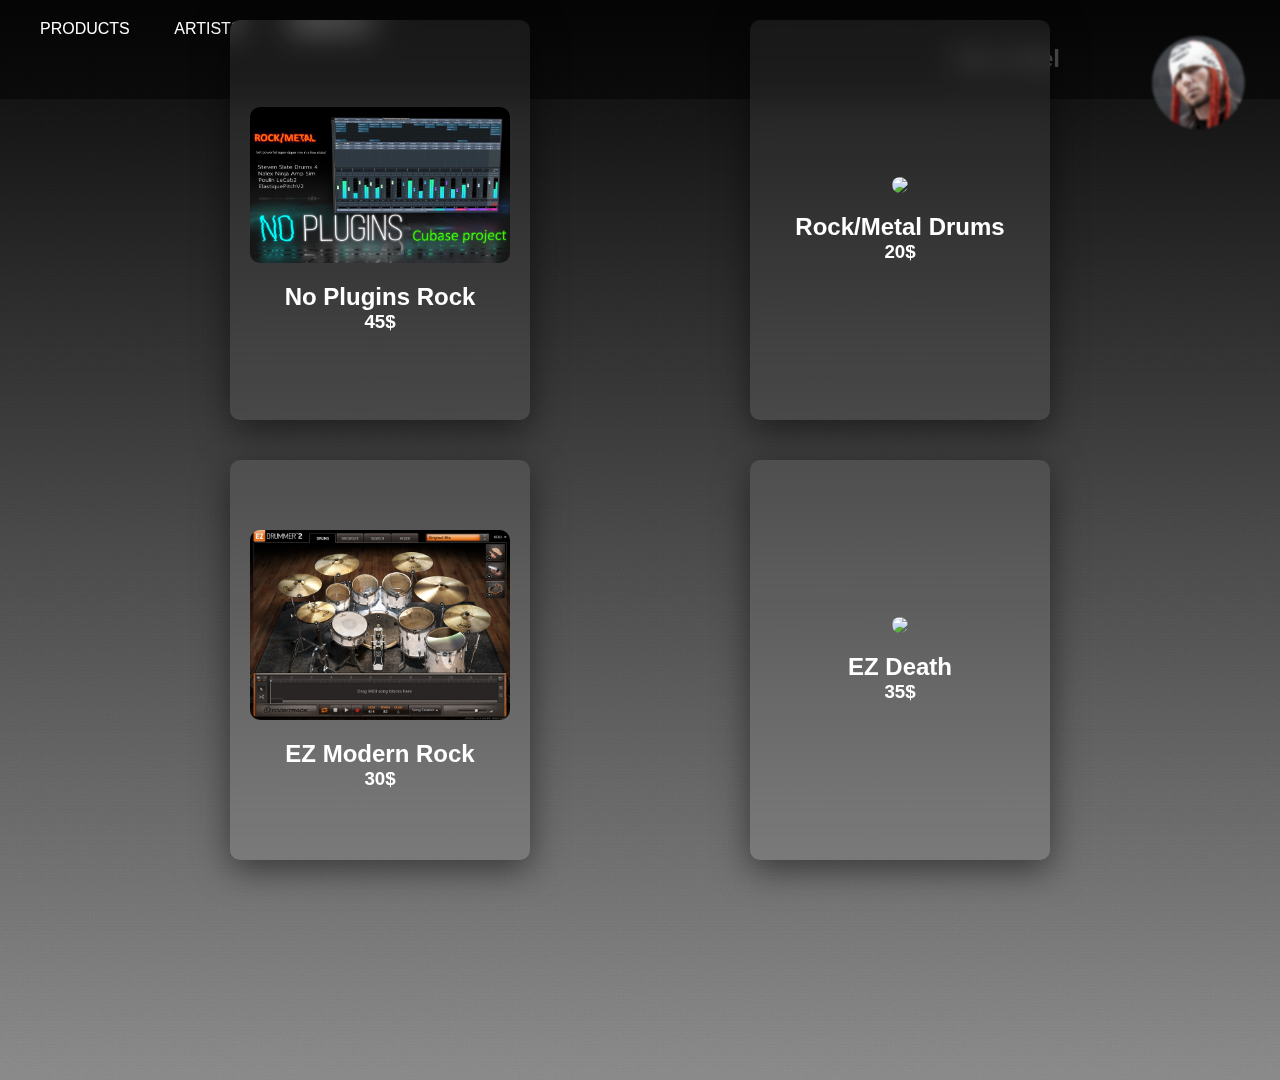
==== index.html @ 74b93f31 "Update index.html" ====
<!DOCTYPE html>
<html lang="en">
<head>
    <meta charset="UTF-8">
    <meta http-equiv="X-UA-Compatible" content="IE=edge">
    <meta name="viewport" content="width=device-width, initial-scale=1.0">
    <link rel="stylesheet" href="CubaseProj.css">
    <link rel="stylesheet" href="https://cdnjs.cloudflare.com/ajax/libs/font-awesome/5.15.3/css/all.min.css">
    
    
    
    <title>Document</title>
</head>
<body>
    <!-- <script type="module" src="/RockChick/sky.js"></script> -->
    <!-- <script type="module" src="/RockChick/three.min.js"></script> -->
    <!-- <script type="module" src="/RockChick/OrbitControls.js"></script> -->
    
    
    
    <section>
        <div class="container">
            <!-- <div class="BG"> -->
                <!-- <lottie-interactive path="/GBG3.json" autoplay style="left: 0; right: 0; position: absolute; background-size: cover; min-width: 1920px" loop /> -->
            <!-- </div> -->
            
            <div class="navbar">
                <img src="/logo32pro.png" class="logo">
                <h2>Alex Shel</h2>
                
                <nav>
                    <ul>
                        <li><a href="">PRODUCTS</a></li>
                        <li><a href="DEMO.html">ARTISTS</a></li>
                        <li><a href="contacts.html">CONTACTS</a></li>
                        
                    </ul>
                </nav>
            </div>
            <div class="popup-view">
                <div class="popup-card">
                    <a><i class="fas fa-times close-btn"></i></a>   
                    <div class="product-img">
                        <iframe width="560" height="315" src="https://www.youtube.com/embed/jpOxNnaENlM" title="YouTube video player" frameborder="0" allow="accelerometer; autoplay; clipboard-write; encrypted-media; gyroscope; picture-in-picture" allowfullscreen></iframe>
                    </div>
                    <div class="info">
                        <h2>No Plugins Rock<br><span>Cubase Project</span></h2>
                        <p>Cubase 5/10 64 bit<br>Steven Slate Drums 4.<br>Nalex Ninja Amp.<br>Poulin LeCab.<br>ElastiquePitchV2.<br>
                        О! Привет!) Этот проект создан на основе самых распространенных и наиболее удачных 
                        алгоритмов формирования звучания как отдельных инструментов так и общего микса в целом.
                        Проект легкий и быстрый. Будет работать практически на любом ПК даже со встроенной звуковой картой.
                        <br>Проект включает в себя две дорожки под ритм гитару, две дорожки под атмосферные гитары,
                        миди барабаны и дорожка под бас. Ну а что ещё надо?))
                        <!-- <a href="https://www.youtube.com/watch?v=jpOxNnaENlM&t=24s">Заценить</a> -->
                    </p>
                        <span class="price">$45.00</span>
                        <a href="#" class="PP">PayPal</a>
                        <a href="#" class="QW">QIWI</a>
                    </div>
                </div>
            </div>
            <div class="card">
                <div class="imgBx">
                    <img src="NPcover111.png">
                    <h2>No Plugins Rock</h2>
                    <h3>45$</h3>
                </div>
                <div class="content">
                    <div class="popup-btn">
                        <a>Quick View</a>
                    </div>
                </div>
            </div> 
            <div class="popup-view">
                <div class="popup-card">
                    <a><i class="fas fa-times close-btn"></i></a>   
                    <div class="product-img">
                        <iframe width="560" height="315" src="https://www.youtube.com/embed/jpOxNnaENlM" title="YouTube video player" frameborder="0" allow="accelerometer; autoplay; clipboard-write; encrypted-media; gyroscope; picture-in-picture" allowfullscreen></iframe>
                    </div>
                    <div class="info">
                        <h2>Rock/Metal Drums<br><span>Cubase Project</span></h2>
                        <p>Cubase 5/10 64 bit.<br>Cubase stock plugins only.<br>Конечно же тебе нужен Steven Slate Drums 4!<br>
                            Привет!)) Как можно было догадаться, в этом проекте ты получишь готовый звук барабанов из проекта No Plugins Rock, который
                            я бы назвал классическим и универсальным для создания треков в большинстве поджанров рок-музыки в целом. 
                            <!-- <a href="http://www.yandex.ru">Заценить</a> -->
                        </p>
                        <span class="price">$20.00</span>
                        <a href="#" class="PP">PayPal</a>
                        <a href="#" class="QW">QIWI</a>
                    </div>
                </div>
            </div>
            <div class="card">
                <div class="imgBx">
                    <img src="bd111.png">
                    <h2>Rock/Metal Drums</h2>
                    <h3>20$</h3>
                </div>
                <div class="content">
                    <div class="popup-btn">
                        <a>Quick View</a>
                    </div>
                </div>
            </div>
            
            <div class="popup-view">
                <div class="popup-card">
                    <a><i class="fas fa-times close-btn"></i></a>   
                    <div class="product-img">
                        <iframe width="560" height="315" src="https://www.youtube.com/embed/b77DIRigFrw" title="YouTube video player" frameborder="0" allow="accelerometer; autoplay; clipboard-write; encrypted-media; gyroscope; picture-in-picture" allowfullscreen></iframe>
                    </div>
                    <div class="info">
                        <h2>EZ Modern Rock<br><span>Cubase Project</span></h2>
                        <p>Cubase 8.5/10 Pro 64 bit.<br>EZDrummer 2.<br>FabFIlter Pro-L.<br>
                        EZ Modern, пожалуй, самая распространенная в использовании библиотека. Я решил придать ей звучание, которое хорошо подойдет для создания Alternative/Groove Rock музыки.
                        Yamaha 9000 kick и Ludwig Chrome over Aluminium snare дадут твоему миксу яйки и особое очарование)).
                        <!-- <a href="https://www.youtube.com/watch?v=b77DIRigFrw">Заценить</a> -->
                    </p>
                        <span class="price">$30.00</span>
                        <a href="#" class="PP">PayPal</a>
                        <a href="#" class="QW">QIWI</a>
                    </div>
                </div>
            </div>
            <div class="card">
                <div class="imgBx">
                    <img src="EZD.jpg">
                    <h2>EZ Modern Rock</h2>
                    <h3>30$</h3>
                </div>
                <div class="content">
                    <div class="popup-btn">
                        <a>Quick View</a>
                    </div>
                </div>
            </div>
            <div class="popup-view">
                <div class="popup-card">
                    <a><i class="fas fa-times close-btn"></i></a>   
                    <div class="product-img">
                            <iframe width="560" height="315" src="https://www.youtube.com/embed/KqLFnn2zgj0" title="YouTube video player" frameborder="0" allow="accelerometer; autoplay; clipboard-write; encrypted-media; gyroscope; picture-in-picture" allowfullscreen></iframe>
                    </div>
                    <div class="info">
                        <h2>EZ Death<br><span>Cubase Project</span></h2>
                        <p>Cubase 8.5/10 Pro! 64 bit.<br>EZDrummer 2.<br>Рекомендую использовать FabFIlter Pro-L на мастер-шине<br>
                        Cubase plugins only<br>
                        EZ Death. Продюсер Mark Lewis.
                        
                        <!-- <a href="https://www.youtube.com/watch?v=KqLFnn2zgj0">Заценить</a> -->
                    </p>
                        <span class="price">$35.00</span>
                        <a href="#" class="PP">PayPal</a>
                        <a href="#" class="QW">QIWI</a>
                    </div>
                </div>
            </div>
            <div class="card">
                <div class="imgBx">
                    <img src="ezdth.png">
                    <h2>EZ Death</h2>
                    <h3>35$</h3>
                </div>
                <div class="content">
                    <div class="popup-btn">
                        <a>Quick View</a>
                    </div>
                </div>
            </div>
        </div>
    </section>
    
    <script type="text/javascript" src="https://unpkg.com/lottie-interactive@latest/dist/lottie-interactive.js"></script>
    <script type="text/javascript">
    var popupViews = document.querySelectorAll('.popup-view');
    var popupBtns = document.querySelectorAll('.popup-btn');
    var closeBtns = document.querySelectorAll('.close-btn');

    var popup = function(popupClick){
        popupViews[popupClick].classList.add('active');
    }

    popupBtns.forEach((popupBtn, i) => {
        popupBtn.addEventListener("click", () => {
            popup(i);
        });
    });


    closeBtns.forEach((closeBtn) => {
        closeBtn.addEventListener("click", () => {
            popupViews.forEach((popupView) => {
                popupView.classList.remove('active')
            });
        });
    });
     </script>
</body>
</html>
---- CubaseProj.css ----
*
{
    margin: 0;
    padding: 0;
    box-sizing: border-box;
    font-family: 'Poppins', sans-serif;
    
}
section
{
    display: flex;
    justify-content: center;
    align-items: center;
    
    /*background: #1b1b1b;*/
    overflow: hidden;
    padding: 100px 20px;
    box-sizing: border-box;
    background-image: linear-gradient(rgba(0, 0, 0, 0.753),rgba(243, 243, 243, 0.5)),url(/gray1.jpg);
    background-position: center;
    background-size: 900px;
    min-height: 1080px;
}
section::before
{
    content: '';
    position: fixed;
    top: 0;
    left: 0;
    width: 100%;
    height: 100%;
    background: #006eff00;
    clip-path: circle(65% at 100% -20%);
}
section::after
{
    content: '';
    position: fixed;
    top: 0;
    left: 0;
    width: 100%;
    height: 100%;
    background: #8d755d00;
    clip-path: circle(38% at 0% 100%);
}
.container
{

    z-index: 10;
    display: flex;
    justify-content: center;
    align-items: center;
    flex-wrap: wrap;
    
    
    
}
.container .card
{
    top: -100px;
    position: relative;
    width: 300px;
    height: 400px;
    margin: 20px 110px;
    display: flex;
    justify-content: center;
    align-items: center;
    flex-direction: column;
    background:  rgba(255, 255, 255, 0.075);
    box-shadow: 0px 10px 35px rgba(0, 0, 0, 0.5);
    backdrop-filter: blur(15px);
    border-radius: 10px;
    transition: 0.4s;
    transition-delay: 0.6s;
}
.container .card:hover
{
    transform: scale(1.05);
}
.container .card .imgBx
{
    position: relative;
    display: flex;
    justify-content: center;
    align-items: center; 
    flex-direction: column;
    padding: 20px;
    transition: 0.5s ease-in-out;
}
.container .card:hover .imgBx
{
   transform: translateY(-40px);
}
.container .card .imgBx img
{
    max-width: 100%;
    margin: 0 0 20px;
    transition: 0.5s ease-in-out;
    border-radius: 10px;
}
.container .card:hover .imgBx img
{
    transform: translate(30px,-8px) rotate(0deg) scale(1.1);
    filter: blur(0px) saturate(105%);
    
}
.container .card .imgBx h2
{
    color: #fff;
    font-weight: 600;
}
.container .card .content
{
    position: absolute;
    bottom: 20px;
    display: flex;
    justify-content: center;
    align-items: center;
    flex-direction: column;
    transition: 0.5s ease-in-out;
    opacity: 0;
    visibility: hidden;
}
.container .card:hover .content
{
    opacity: 1;
    visibility: visible;
    transform: translateY(-33px);
}
.popup-btn
{
    z-index: 2;
    letter-spacing: 1px;
    cursor: pointer;
}

.container .card .content a
{
    position: relative;
    top: 10px;
    display: inline-block;
    padding: 12px 30px;
    background: rgb(255, 255, 255);
    border-radius: 40px;
    font-weight: 600;
    text-decoration: none;
    color: #111;
    text-transform: uppercase;
}
.container .card  h3
{
    color: #fff;
    font-weight: 600;   
}
.navbar
{
    position: absolute;
    height: 11%;
    display: block;
    align-items: center;
    width: 100%;
    top: 0;
    background-color: rgba(0, 0, 0, 0.432);
}
.nav
{   
    flex: 1;
    text-align: right;
}
nav ul li
{
    list-style: none;
    display: inline-block;
    margin-left: 40px;
    margin-top: 20px;
}
nav ul li:hover
{
    transform: scale(1.2);
}
nav ul li a
{
    text-decoration: none;
    color: #fff;
}
.container .card .info
{
    position: absolute;
    top: -250px;
    padding: 12px 30px;
    background: rgba(255, 255, 255, 0.719);
    border-radius: 10px;
    font-weight: 600;
    text-decoration: none;
    font-size: small;
    color: rgb(17, 17, 17);
    transform: translate3d(-80px, -30px, 0);   
}
.container .card .info h2
{
    color: rgb(56, 56, 56);
}
.navbar .logo
{
    position: absolute;
    width: 120px;
    right: 20px;
    top: 35px;
    transition: 0.4s;
    filter: blur(1px) saturate(50%);
    
}
.navbar .logo:hover
{
    transform: scale(1.2);
    filter: blur(0px) saturate(100%);
}
.navbar h2
{
    position: absolute;
    color: rgba(255, 255, 255, 0.295);
    top: 45px;
    right: 220px;
    font-size: 1.5rem;
    transition: 0.5s;
}
.navbar h2:hover
{
    color: rgb(255, 255, 255);
    text-shadow: 0 0 10px #fff,
                 0 0 20px #fff,
                 0 0 40px #fff,
                 0 0 60px #fff,
                 0 0 80px #fff,
                 0 0 120px #fff,
                 0 0 160px #fff;
    letter-spacing: 1px;
    transform: scale(1.1);
}
lottie-interactive
{
    top: 0;
    
}
.popup-view
{
    z-index: 2;
    background: rgba(255, 255, 255, 0.5);
    position: fixed;
    top: 0;
    right: 0;
    bottom: 0;
    left: 0;
    display: flex;
    justify-content: center;
    align-items: center;
    opacity: 0;
    visibility: hidden;
}
.popup-view.active{
    opacity: 1;
    visibility: visible;
}

.popup-card
{
    position: relative;
    display: flex;
    width: 800px;
    height: 500px;
    margin: 20px;
}
.popup-card .product-img
{
    z-index: 2;
    background-color: rgba(53, 53, 53, 0.788);
    position: relative;
    display: flex;
    justify-content: center;
    align-items: center;
    width: 45%;
    height: 90%;
    transform: translateY(25px);
    border-top-left-radius: 10px;
    border-bottom-left-radius: 10px;
}
.popup-card .product-img img
{
    z-index: 2;
    position: relative;
    width: 120%;
    left: -50px;
    border-radius: 8px;
}
.popup-card .info
{
    z-index: 2;
    background: rgb(255, 255, 255);
    display: flex;
    flex-direction: column;
    width: 55%;
    height: 121%;
    box-sizing: border-box;
    padding: 40px;
    border-radius: 10px;
}


.popup-card .info h2
{
    font-size: 30px;
    line-height: 20px;
    margin: 10px;
}
.popup-card .info h2 span
{
    font-size: 15px;
    text-transform: uppercase;
    letter-spacing: 2px;
}
.popup-card .info p
{
    font-size: 15px;
    margin: 15px;
}
.popup-card .info .price
{
    font-size: 45px;
    font-weight: 300;
    margin: 0px;
}
.popup-card .info .PP
{
    color: #fff;
    background: #009DD2;
    font-size: 16px;
    text-decoration: none;
    margin: 5px auto;
    padding: 8px 50px;
    border-radius: 20px;
    
}
.popup-card .info .QW
{
    color: #fff;
    background: #009DD2;
    font-size: 16px;
    text-align: center;
    margin: 5px auto;
    padding: 8px 50px;
    text-transform: uppercase;
    border-radius: 20px;
    text-decoration: none;
}
.popup-card .close-btn
{
    color: #555;
    z-index: 3;
    position: absolute;
    right: 0;
    font-size: 20px;
    margin: 20px;
    cursor: pointer;
}
@media (max-width: 900px)
{
    .popup-card
    {
        flex-direction: column;
        width: 550px;
        height: auto;
    }
    .popup-card .product-img
    {
    z-index: 3;
    width: 100%;
    height: 200px;
    transform: translateY(0);
    border-bottom-left-radius: 0;
    border-top-left-radius: 10px;
    border-top-right-radius: 10px;
    } 
    .popup-card .product-img img
 {
    left: -130px;
    max-width: 40%; 
    bottom: -3px;
 }
 .popup-card .info
 {
    width: 100%;
    height: auto;
    padding: 20px;
    border-top-left-radius: 0;
    border-top-right-radius: 0;
 }
 .popup-card .info h2
 {
    margin: 20px 5px 5px 5px;
    font-size: 25px;
 } 
 .popup-card .info h2 span
 {
    font-size: 10px;
 } 

 .popup-card .info h2 p
 {
    margin: 5px;
    font-size: 13px;
 }
 .popup-card .info .price
 {
    margin: 5px;
    font-size: 30px;

 }
 .popup-card .info .PP
 {
    margin: 5px auto;
    padding: 5px 40px;
    font-size: 14px;
 }
 .popup-card .info .QW
 {
    font-size: 14px;
 }
 .popup-card .close-btn
 {
    z-index: 4;
 }
 .popup-card .info .PP
 {
    color: #fff;
    background: #009DD2;
    font-size: 16px;
    text-decoration: none;
    margin: 5px auto;
    padding: 8px 50px;
    border-radius: 20px;
 }
 .popup-card .info .QW
 {
    color: #fff;
    background: #009DD2;
    font-size: 16px;
    text-align: center;
    margin: 5px auto;
    padding: 8px 50px;
    text-transform: uppercase;
    border-radius: 20px;
    text-decoration: none;
 }
 .popup-card .close-btn
 {
    z-index: 4;
    color: #fff;
 }
}
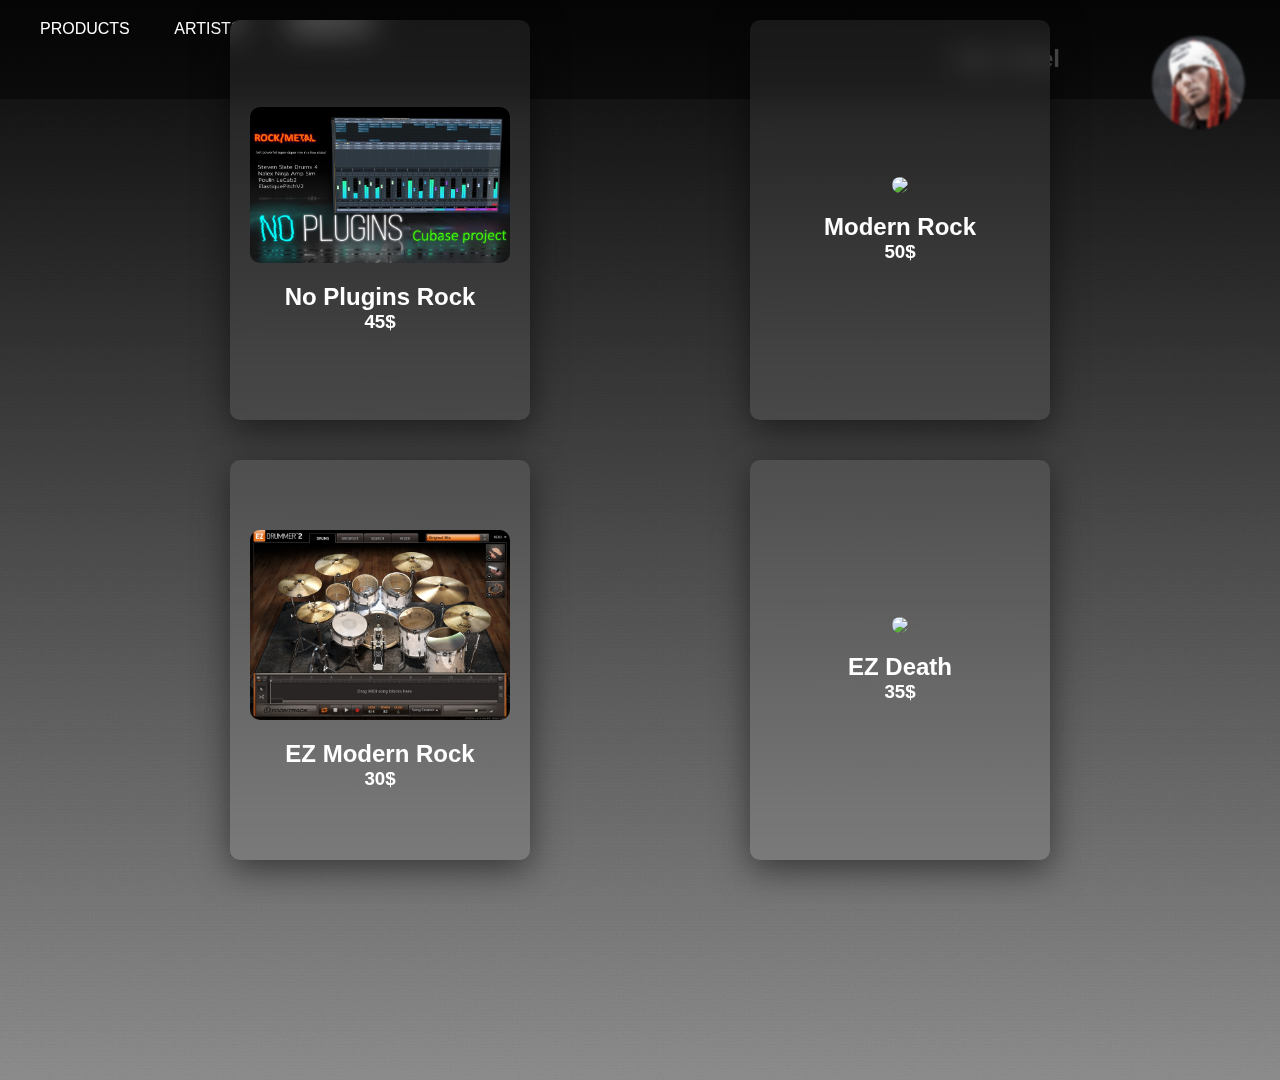
==== commit e62a5214: "Update index.html" ====
--- a/index.html
+++ b/index.html
@@ -79,12 +79,12 @@
                     </div>
                     <div class="info">
                         <h2>Rock/Metal Drums<br><span>Cubase Project</span></h2>
-                        <p>Cubase 5/10 64 bit.<br>Cubase stock plugins only.<br>Конечно же тебе нужен Steven Slate Drums 4!<br>
+                        <p>Cubase 7/10 64 bit.<br>Steven Slate Drums 4.<br>Toneforge - Ben Bruce.<br>FabFIlter Pro-L.<br>
                             Привет!)) Как можно было догадаться, в этом проекте ты получишь готовый звук барабанов из проекта No Plugins Rock, который
                             я бы назвал классическим и универсальным для создания треков в большинстве поджанров рок-музыки в целом. 
                             <!-- <a href="http://www.yandex.ru">Заценить</a> -->
                         </p>
-                        <span class="price">$20.00</span>
+                        <span class="price">$50.00</span>
                         <a href="#" class="PP">PayPal</a>
                         <a href="#" class="QW">QIWI</a>
                     </div>
@@ -92,9 +92,9 @@
             </div>
             <div class="card">
                 <div class="imgBx">
-                    <img src="bd111.png">
-                    <h2>Rock/Metal Drums</h2>
-                    <h3>20$</h3>
+                    <img src="cassss.jpg">
+                    <h2>Modern Rock</h2>
+                    <h3>50$</h3>
                 </div>
                 <div class="content">
                     <div class="popup-btn">
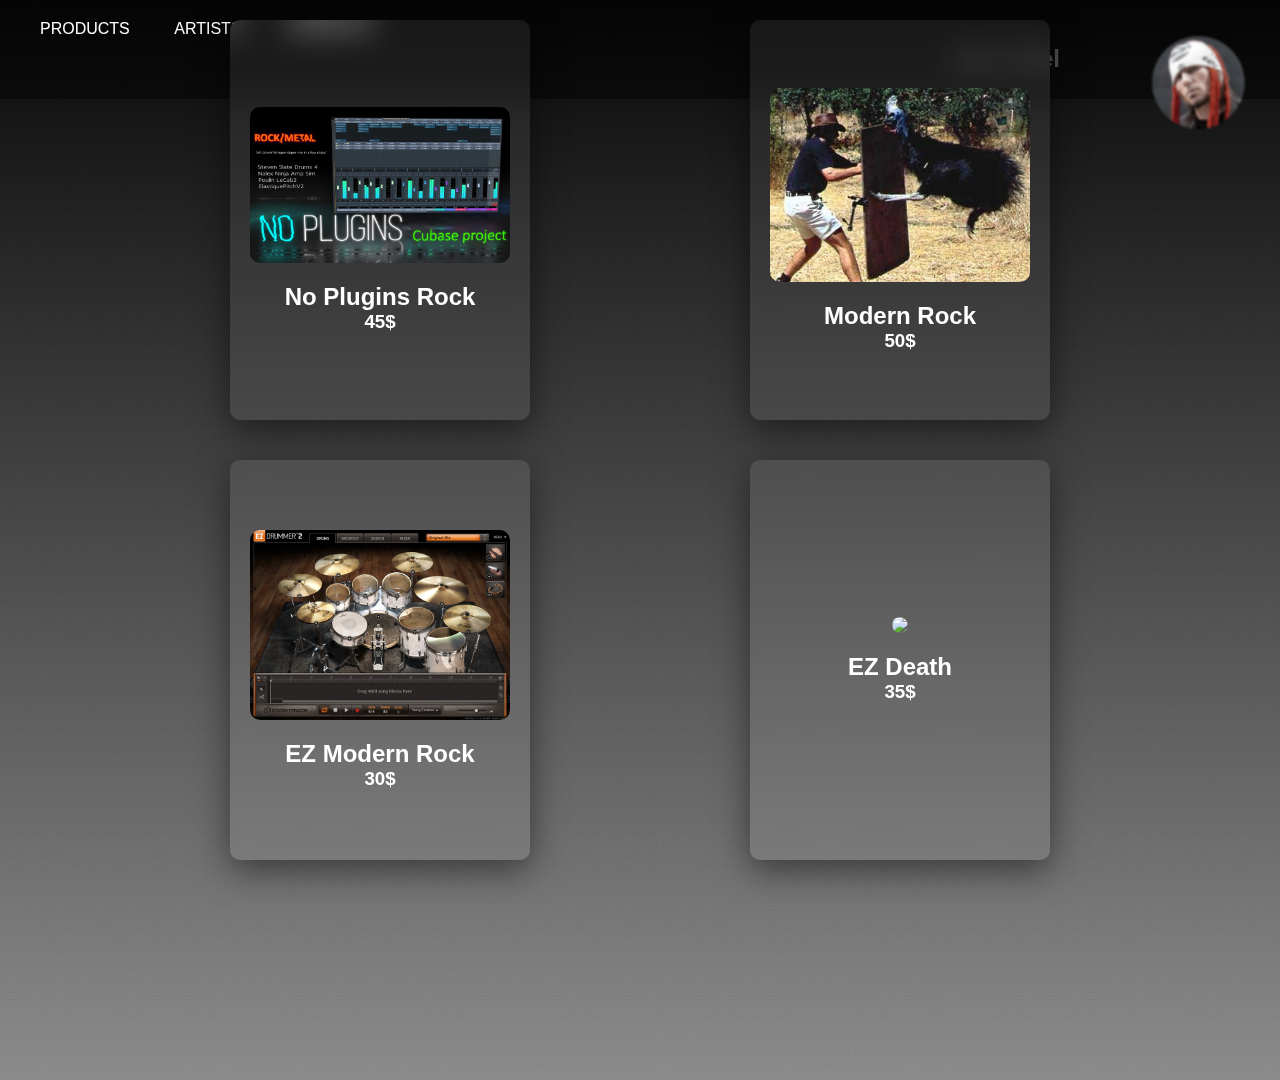
==== commit ead547ef: "Update index.html" ====
--- a/index.html
+++ b/index.html
@@ -85,7 +85,7 @@
                             <!-- <a href="http://www.yandex.ru">Заценить</a> -->
                         </p>
                         <span class="price">$50.00</span>
-                        <a href="#" class="PP">PayPal</a>
+                        <a href="https://www.paypal.com/cgi-bin/webscr?cmd=_s-xclick&hosted_button_id=P8UAXAJQLNJN2" class="PP">PayPal</a>
                         <a href="#" class="QW">QIWI</a>
                     </div>
                 </div>
@@ -149,7 +149,7 @@
                         <!-- <a href="https://www.youtube.com/watch?v=KqLFnn2zgj0">Заценить</a> -->
                     </p>
                         <span class="price">$35.00</span>
-                        <a href="#" class="PP">PayPal</a>
+                        <a href="https://www.paypal.com/cgi-bin/webscr?cmd=_s-xclick&hosted_button_id=9YJX94MQ4EFGW" class="PP">PayPal</a>
                         <a href="#" class="QW">QIWI</a>
                     </div>
                 </div>
